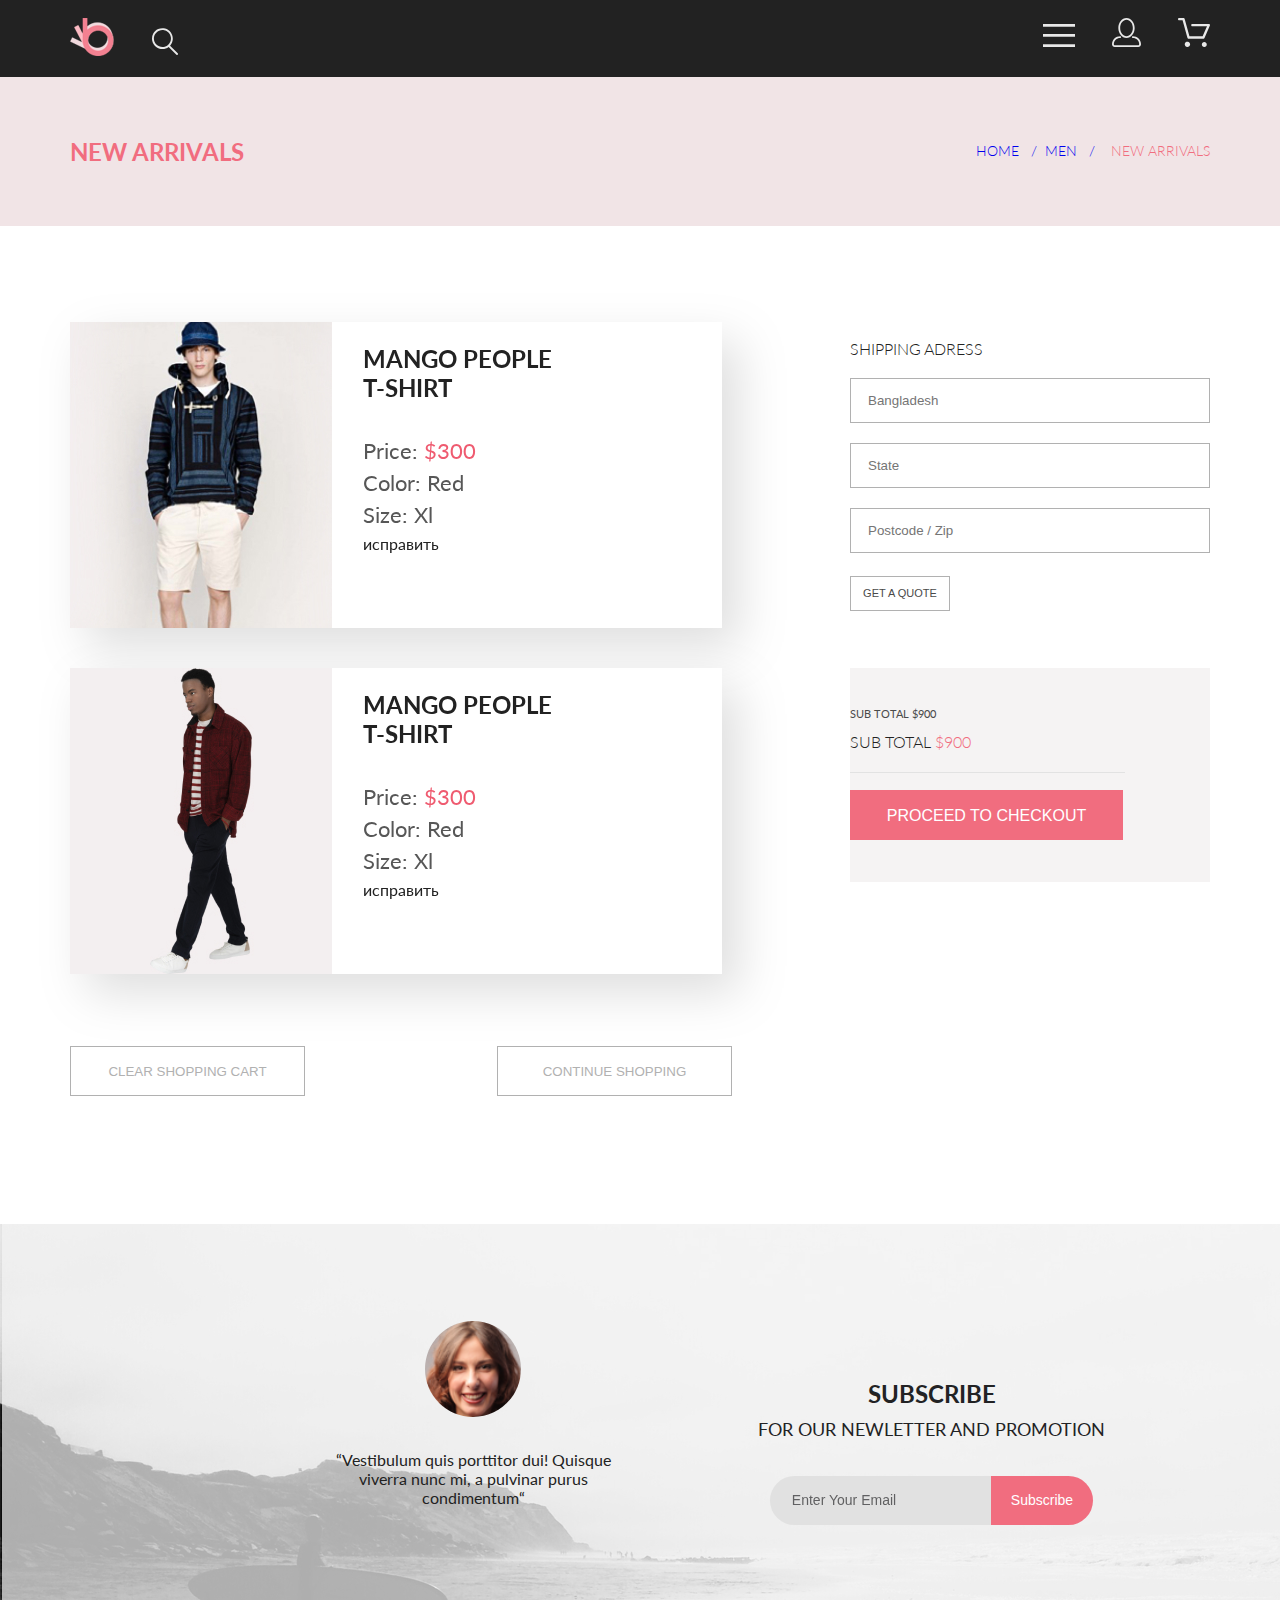
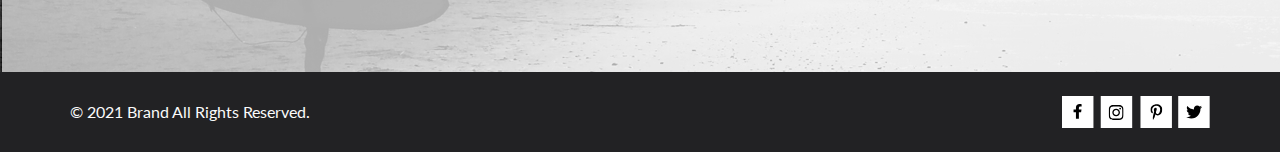
==== cart.html @ 198e51df "Shop" ====
<!DOCTYPE html>
<html lang="en">

<head>
    <meta charset="UTF-8">
    <meta http-equiv="X-UA-Compatible" content="IE=edge">
    <meta name="viewport" content="width=device-width, initial-scale=1.0">
    <link rel="stylesheet" href="css/style.css">
    <link rel="preconnect" href="https://fonts.googleapis.com">
    <link rel="preconnect" href="https://fonts.gstatic.com" crossorigin>
    <link href="https://fonts.googleapis.com/css2?family=Lato:ital,wght@0,300;0,400;0,700;0,900;1,400&display=swap"
        rel="stylesheet">
    <title>Cart</title>
</head>

<body>
    <header class="header ">
        <div class="header__wrap wrap">
            <div class="header__left">
                <a href="#" class="logo header__item"><img src="img/logo.svg" alt="logo"></a>
                <a href="#" class="search header__item"><img src="img/top_search.svg" alt="search"></a>
            </div>
            <div class="header__right">
                <a href="#" class="header__menu header__item"><img src="img/menu.svg" alt="menu"></a>
                <a href="#" class="header__contact header__item"><img src="img/contact.svg" alt="contact"></a>
                <a href="#" class="header__basket header__item"><img src="img/basket.svg" alt="basket"></a>
            </div>
        </div>
    </header>

    <section class="intro">
        <div class="wrap">
            <div class="intro__arrivals arrivals__wrap">
                <h2 class="arrivals__title">NEW ARRIVALS</h2>
                <ol class="breadcrumb">
                    <li class="breadcrumb__item"><a href="index.html">HOME &nbsp / &nbsp</a></li>
                    <li class="breadcrumb__item"><a href="https://yandex.ru/"> MEN &nbsp / &nbsp</a></li>
                    <li class="breadcrumb__item breadcrumb__active" aria-current="page"> &nbsp NEW ARRIVALS</li>
                </ol>
            </div>
        </div>
    </section>

    <section class="card wrap">
        <div class="card__area area">
            <div class="area__wares">
                <div class="area__wares_item">
                    <img src="img/card_img1.jpg" alt="card_img1" class="area__wares_img">
                    <div class="area__wares_content">
                        <h2 class="area__wares_heading">MANGO PEOPLE <br> T-SHIRT</h2>
                        <p class="area__wares_price area__wares_margin">Price: <span
                                class="wares__price_span">$300</span></p>
                        <p class="area__wares_color area__wares_margin">Color: Red</p>
                        <p class="area__wares_size area__wares_margin">Size: Xl</p>
                        <p class="area__wares_quantity area__wares_margin"></p> исправить
                    </div>
                </div>
                <div class="area__wares_item">
                    <img src="img/card_img2.jpg" alt="card_img2" class="area__wares_img">
                    <div class="area__wares_content">
                        <h2 class="area__wares_heading">MANGO PEOPLE <br> T-SHIRT</h2>
                        <p class="area__wares_price area__wares_margin">Price: <span
                                class="wares__price_span">$300</span></p>
                        <p class="area__wares_color area__wares_margin">Color: Red</p>
                        <p class="area__wares_size area__wares_margin">Size: Xl</p>
                        <p class="area__wares_quantity area__wares_margin"></p> исправить
                    </div>
                </div>
            </div>
            <div class="area__execution">

                <div class="area__execution_form">
                    <h2 class="area__execution_buyer">SHIPPING ADRESS</h2>
                    <form action="#">
                        <div class="form__country form__page_cart">
                            <input type="text" class="forms" placeholder="Bangladesh"><br>
                        </div>
                        <div class="form__state form__page_cart">
                            <input type="text" class="forms" placeholder="State"><br>
                        </div>
                        <div class="form__postcode form__page_cart">
                            <input type="text" class="forms" placeholder="Postcode / Zip"><br>
                        </div>
                        <button type="submit" class="form__get">GET A QUOTE</button>
                    </form>
                </div>

                <div class="checkout">
                    <p class="checkout__sub">SUB TOTAL <span class="sub__total">$900</span></p>
                    <p class="checkout__grand">SUB TOTAL <span class="grand__total">$900</span></p>
                    <hr class="checkout__hr">
                    <button class="proceed">PROCEED TO CHECKOUT</button>
                </div>


            </div>
        </div>
        <div class="card__btn">
            <button class="card__btn_clear">CLEAR SHOPPING CART</button>
            <button class="card__btn_continue">CONTINUE SHOPPING</button>
        </div>
    </section>



    <section class="subscribe">
        <div class="subscribe__wrap">
            <div class="wrap">
                <div class="subscribe__block">
                    <div class="subscribe__block__left">
                        <img src="img/subscribe__img.svg" alt="subscribe__img" class="subscribe__block__img">
                        <p class="subscribe__text">“Vestibulum quis porttitor dui! Quisque<br>viverra nunc mi, a
                            pulvinar purus<br> condimentum“</p>
                    </div>
                    <div class="subscribe__block_right">
                        <h3 class="subscribe__title"><span class="subscribe__span_title">SUBSCRIBE</span><br><span
                                class="subscribe__span_text">FOR OUR NEWLETTER AND PROMOTION</span></h3>
                        <form action="#" class="subscribe__form">
                            <input class="subscribe__field" type="email" minlength="6" placeholder="Enter Your Email"
                                required>
                            <input class="subscribe-btn" type="submit" value="Subscribe">
                        </form>
                    </div>
                </div>
            </div>
        </div>
    </section>

    <footer class="footer">
        <div class="footer__wrap">
            <div class="wrap">
                <div class="footer__block">
                    <div class="footer__left">
                        <p class="footer__copirate">&copy; 2021 Brand All Rights Reserved.</p>
                    </div>
                    <div class="footer__right">
                        <a href="https://www.facebook.com/" class="facebook footer__right_element">
                            <img src="img/footer_socials_1.svg" alt="facebook">
                        </a>
                        <a href="https://www.instagram.com/" class="instagram footer__right_element">
                            <img src="img/footer_socials_2.svg" alt="instagram">
                        </a>
                        <a href="https://www.pinterest.ru/" class="pinterest footer__right_element">
                            <img src="img/footer_socials_3.svg" alt="pinterest">
                        </a>
                        <a href="https://twitter.com/" class="twitter footer__right_element">
                            <img src="img/footer_socials_4.svg" alt="twitter">
                        </a>
                    </div>
                </div>
            </div>
        </div>
    </footer>
</body>

</html>
---- css/style.css ----
* {
  margin: 0;
  padding: 0;
  border: 0;
  box-sizing: border-box;
}

a {
  font-family: "lato";
  text-decoration: none;
  cursor: pointer;
}

a:hover {
  transform: scale(1.1);
  transition: 0.3s;
}

ol, ul {
  list-style-type: none;
}

button, input, textarea {
  line-height: normal;
  text-transform: none;
  cursor: pointer;
}

.fas, input, svg {
  cursor: pointer;
}

input:focus-within {
  outline: none;
}

details > summary {
  list-style: none;
}

summary, input {
  border: 0;
  outline: none;
}

summary:hover {
  transition: 0.3s;
  cursor: pointer;
}

body {
  margin: 0 auto;
  font-family: "Lato", sans-serif;
  color: #222222;
}

h1, h2, h3 {
  margin: 0;
  font-family: "lato";
}

p {
  font-family: "lato";
}

a {
  font-family: "lato";
}

.wrap {
  width: 1140px;
  margin: 0 auto;
}

.header {
  background-color: #222222;
}

.header__wrap {
  display: flex;
  justify-content: space-between;
  padding: 18px 0;
}

.logo {
  margin-right: 33px;
}

.header__menu {
  margin-right: 33px;
}

.header__contact {
  margin-right: 33px;
}

.advantage {
  padding: 105px 0;
  background-color: #222224;
}

.advantage__wrap {
  display: flex;
  justify-content: space-between;
  text-align: center;
}

.advantage__element {
  width: 360px;
  height: 136px;
  color: #FBFBFB;
  display: flex;
  flex-direction: column;
  justify-content: space-between;
}

.advantage__img {
  height: 33px;
}

.advantage__img_gear {
  height: 40px;
}

.advantage__heading {
  font-size: 19.96px;
  line-height: 24px;
}

.advantage__text {
  font-weight: 300;
  font-size: 13.972px;
  line-height: 17px;
}

.subscribe__wrap {
  height: 448px;
  background-image: url(../img/subscribe.jpg);
  background-size: cover;
}

.subscribe__block {
  display: flex;
  justify-content: space-between;
  justify-content: flex-end;
  text-align: center;
}

.subscribe__block__left {
  margin-top: 97px;
  width: 360px;
  height: 225px;
}

.subscribe__block__img {
  margin-bottom: 30px;
}

.subscribe__text {
  margin: 0;
}

.subscribe__block_right {
  margin-top: 150px;
  width: 557px;
  color: #222224;
}

.subscribe__title {
  margin-bottom: 32px;
}

.subscribe__span_title {
  font-weight: bold;
  font-size: 24px;
  line-height: 40px;
  margin: 0;
  text-transform: uppercase;
}

.subscribe__span_text {
  font-weight: normal;
  font-size: 18px;
  line-height: 30px;
  text-transform: uppercase;
}

.subscribe__form {
  height: 49px;
  display: flex;
  justify-content: center;
}

.subscribe__field {
  padding: 0 22px;
  background-color: #E1E1E1;
  border: none;
  border-top-left-radius: 28px;
  border-bottom-left-radius: 28px;
}

.subscribe__field::placeholder {
  font-size: 14px;
  line-height: 17px;
  color: #222224;
  opacity: 0.67;
}

.subscribe-btn {
  padding: 0 20px;
  background-color: #F16D7F;
  border: none;
  border-top-right-radius: 28px;
  border-bottom-right-radius: 28px;
  font-size: 14px;
  line-height: 17px;
  color: #FFFFFF;
}

.footer__wrap {
  width: 100%;
  background-color: #222224;
}

.footer__block {
  height: 80px;
  display: flex;
  justify-content: space-between;
}

.footer__left {
  justify-content: flex-end;
}

.footer__copirate {
  margin: 30px 0;
  font-size: 16px;
  line-height: 19px;
  color: #FBFBFB;
}

.footer__right {
  display: flex;
  justify-content: space-between;
  width: 148px;
}

.footer__right_element {
  margin: 24px 0;
}

.intro {
  background-color: #F1E4E6;
}
.intro__wrap {
  background-image: url(../img/intro_img.png);
  background-repeat: no-repeat;
  background-position: -225px bottom;
  height: 764px;
  display: flex;
  align-items: center;
  justify-content: flex-end;
}
.intro__title {
  width: 421px;
  height: 100px;
  margin-right: 51px;
  padding-left: 16px;
  text-transform: uppercase;
  border-left: 12px solid #F16D7F;
  font-size: 32px;
  line-height: 38px;
}
.intro__title_big {
  font-weight: 900;
  font-size: 48px;
  line-height: 58px;
}
.intro__title_smol {
  font-weight: bold;
}
.intro__title_pink {
  font-weight: bold;
  color: #F16D7F;
}

.arrivals__wrap {
  display: flex;
  justify-content: space-between;
}

.arrivals__title {
  margin: 60px 0;
  font-size: 24px;
  line-height: 29px;
  color: #F16D7F;
}

.breadcrumb {
  margin: 65px 0;
  display: flex;
}
.breadcrumb__item {
  text-decoration: none;
  font-weight: 300;
  font-size: 14px;
  line-height: 17px;
  color: #636363;
}
.breadcrumb__active {
  cursor: pointer;
  color: #F16D7F;
}

.categories__wrap {
  margin-top: 65px;
  display: flex;
  justify-content: space-between;
  flex-wrap: wrap;
  margin-bottom: 100px;
  text-transform: uppercase;
}

.categories__item {
  width: 360px;
  height: 260px;
  background-color: #F8F8F8;
  display: flex;
  justify-content: center;
  align-items: center;
  text-align: center;
  flex-direction: column;
}
.categories__item_text {
  font-weight: normal;
  font-size: 16px;
  line-height: 19px;
  color: #FFFFFF;
  text-transform: uppercase;
}
.categories__item_women {
  background-image: url(../img/cat_women.jpg);
}
.categories__item_men {
  background-image: url(../img/cat_men.jpg);
}
.categories__item_kids {
  background-image: url(../img/cat_kids.jpg);
}
.categories__item_accs {
  width: 100%;
  height: 180px;
  margin-top: 30px;
  background-image: url(../img/cat_accs.jpg);
}

.categories__decor {
  font-weight: bold;
  font-size: 24px;
  line-height: 29px;
  color: #F16D7F;
}

.products__title {
  margin-top: 25px;
  margin-bottom: 13px;
  margin-left: 18px;
  text-align: center;
  font-size: 30px;
  line-height: 36px;
}

.products__description {
  margin-top: 6px;
  margin-bottom: 48px;
  text-align: center;
  font-size: 14px;
  line-height: 17px;
  color: #9F9F9F;
}

.products__list {
  display: flex;
  justify-content: space-between;
  flex-wrap: wrap;
  padding-left: 0;
}

.product {
  width: 360px;
  height: 580px;
  list-style-type: none;
  background-color: #F8F8F8;
  margin-bottom: 30px;
}
.product__title {
  margin-top: 25px;
  margin-left: 17px;
  margin-right: 17px;
  font-size: 13px;
  line-height: 16px;
  color: #000000;
  text-transform: uppercase;
}
.product__text {
  margin-top: 13px;
  margin-left: 17px;
  margin-right: 17px;
  font-weight: 300;
  font-size: 14px;
  line-height: 17px;
  color: #5D5D5D;
}
.product__price {
  margin-top: 18px;
  margin-left: 17px;
  margin-right: 17px;
  font-size: 16px;
  line-height: 19px;
  color: #F16D7F;
}
.product__link {
  width: 225px;
  font-size: 16px;
  line-height: 19px;
  color: #F26376;
  border: solid #F26376;
  padding: 15px 40px;
  margin-top: 13px;
  margin-left: auto;
  margin-right: auto;
  margin-bottom: 95px;
  display: flex;
  text-align: center;
}

.products__filters {
  width: 690px;
  margin-top: 50px;
  margin-bottom: 65px;
  display: flex;
  justify-content: space-between;
}

.filter__btn {
  font-weight: 600;
  font-size: 14px;
  line-height: 17px;
  color: #000000;
}

.filter__nav {
  display: flex;
  font-size: 14px;
  line-height: 17px;
  color: #6F6E6E;
}

.filter__nav_btn {
  margin-right: 28px;
}

.products__paginations {
  display: flex;
  justify-content: center;
  margin: 30px auto 96px;
}

.products__pagination {
  width: 285px;
  padding: 15px;
  text-align: center;
  border: 1px solid #EBEBEB;
  border-radius: 2px;
}

.product__slider {
  margin-bottom: 100px;
}

.bg__slide {
  width: 100%;
  height: 777px;
  background-color: #F7F7F7;
}

.slider {
  display: flex;
}

.button__left {
  color: #000000;
  position: absolute;
  left: 0px;
}

.button__left:hover {
  color: #F16D7F;
}

.slider__img {
  display: flex;
  margin: auto;
}

.button__right {
  color: #000000;
  position: absolute;
  right: 0px;
  transform: rotate(180deg);
}

.button__right:hover {
  color: #F16D7F;
}

.pagination__arrow_left {
  text-decoration: none;
}

.pagination__arrow_right {
  text-decoration: none;
}

.pagination__item {
  padding: 6px;
  text-align: center;
  text-decoration: none;
}

.page__product_products {
  margin-bottom: 128px;
}

.product__info {
  position: relative;
  top: -35px;
  width: 1140px;
  margin: 0 auto;
  display: flex;
  flex-direction: column;
  align-items: center;
  background-color: #FFFFFF;
  border: 1px solid #EAEAEA;
}

.collection {
  margin-top: 65px;
  font-weight: 300;
  font-size: 14px;
  line-height: 17px;
  color: #F16D7F;
  margin-bottom: 12px;
}

.collection__hr {
  width: 63px;
  height: 3px;
  color: #F16D7F;
}

.product__name {
  margin-top: 12px;
  font-weight: 300;
  font-size: 18px;
  line-height: 22px;
  color: #4D4D4D;
  margin-bottom: 48px;
}

.product__focus_description {
  width: 555px;
}

.product__description {
  font-weight: 300;
  font-size: 14px;
  line-height: 17px;
  text-align: center;
  color: #5E5E5E;
  margin-bottom: 32px;
}

.product__focus_price {
  font-weight: 300;
  font-size: 24px;
  line-height: 29px;
  color: #EF5B70;
  margin-bottom: 126px;
}

.focus__price_hr {
  width: 642px;
  height: 1px;
  color: #EAEAEA;
  margin-bottom: 65px;
}

.product__filter_nav {
  display: flex;
  margin-bottom: 48px;
}

.card {
  margin-top: 96px;
}

.card__area {
  display: flex;
  justify-content: space-between;
}

.area__wares_item {
  width: 652px;
  height: 306px;
  margin-bottom: 40px;
  background-color: #FFFFFF;
  filter: drop-shadow(17px 19px 24px rgba(0, 0, 0, 0.13));
  display: flex;
}

.area__wares_img {
  width: 262px;
  height: 306px;
  margin-right: 31px;
}

.area__wares_heading {
  font-size: 24px;
  line-height: 29px;
  color: #222222;
  padding-top: 22px;
  margin-bottom: 36px;
}

.area__wares_margin {
  margin: 6px 0 6px;
}

.area__wares_price {
  font-size: 22px;
  line-height: 26px;
  color: #575757;
}

.wares__price_span {
  font-size: 22px;
  line-height: 26px;
  color: #EF5B70;
}

.area__wares_color {
  font-size: 22px;
  line-height: 26px;
  color: #575757;
}

.area__wares_size {
  font-size: 22px;
  line-height: 26px;
  color: #575757;
}

.area__execution_buyer {
  margin-top: 17px;
  width: 360px;
  font-style: normal;
  font-weight: 300;
  font-size: 16px;
  line-height: 19px;
  color: #222222;
}

.area__execution_buyer {
  margin-bottom: 20px;
}

.form__page_cart {
  width: 360px;
  height: 45px;
  display: flex;
  align-items: center;
  border: 1px solid #B1B1B1;
  margin-bottom: 20px;
  padding-left: 17px;
}

.form__postcode {
  margin-bottom: 23px;
}

.form__get {
  width: 100px;
  height: 35px;
  display: flex;
  justify-content: center;
  align-items: center;
  background-color: #FFFFFF;
  border: 1px solid #B1B1B1;
  margin-bottom: 57px;
  font-weight: 300;
  font-size: 11px;
  line-height: 13px;
  color: #4A4A4A;
}

.checkout {
  width: 360px;
  height: 214px;
  background-color: #F5F3F3;
  padding-top: 39px;
  padding-right: 34px;
}

.checkout__sub {
  font-size: 11px;
  line-height: 13px;
  color: #4A4A4A;
  margin-bottom: 12px;
}

.checkout__grand {
  font-weight: 300;
  font-size: 16px;
  line-height: 19px;
  color: #222222;
  margin-right: 3px;
  margin-bottom: 21px;
}

.grand__total {
  font-size: 16px;
  line-height: 19px;
  color: #F16D7F;
}

.checkout__hr {
  background-color: #E2E2E2;
  width: 275px;
  height: 1px;
  margin-bottom: 17px;
}

.proceed {
  width: 273px;
  height: 50px;
  display: flex;
  justify-content: center;
  align-items: center;
  font-weight: 300;
  font-size: 16px;
  line-height: 19px;
  color: #FFFFFF;
  background-color: #F16D7F;
}

.card__btn {
  margin-top: 32px;
  margin-bottom: 128px;
  display: flex;
}

.card__btn_clear {
  display: flex;
  justify-content: center;
  align-items: center;
  width: 235px;
  height: 50px;
  color: #B1B1B1;
  background-color: #FFFFFF;
  border: 1px solid #B1B1B1;
}

.card__btn_continue {
  margin-left: 192px;
  display: flex;
  justify-content: center;
  align-items: center;
  width: 235px;
  height: 50px;
  color: #B1B1B1;
  background-color: #FFFFFF;
  border: 1px solid #B1B1B1;
}/*# sourceMappingURL=style.css.map */
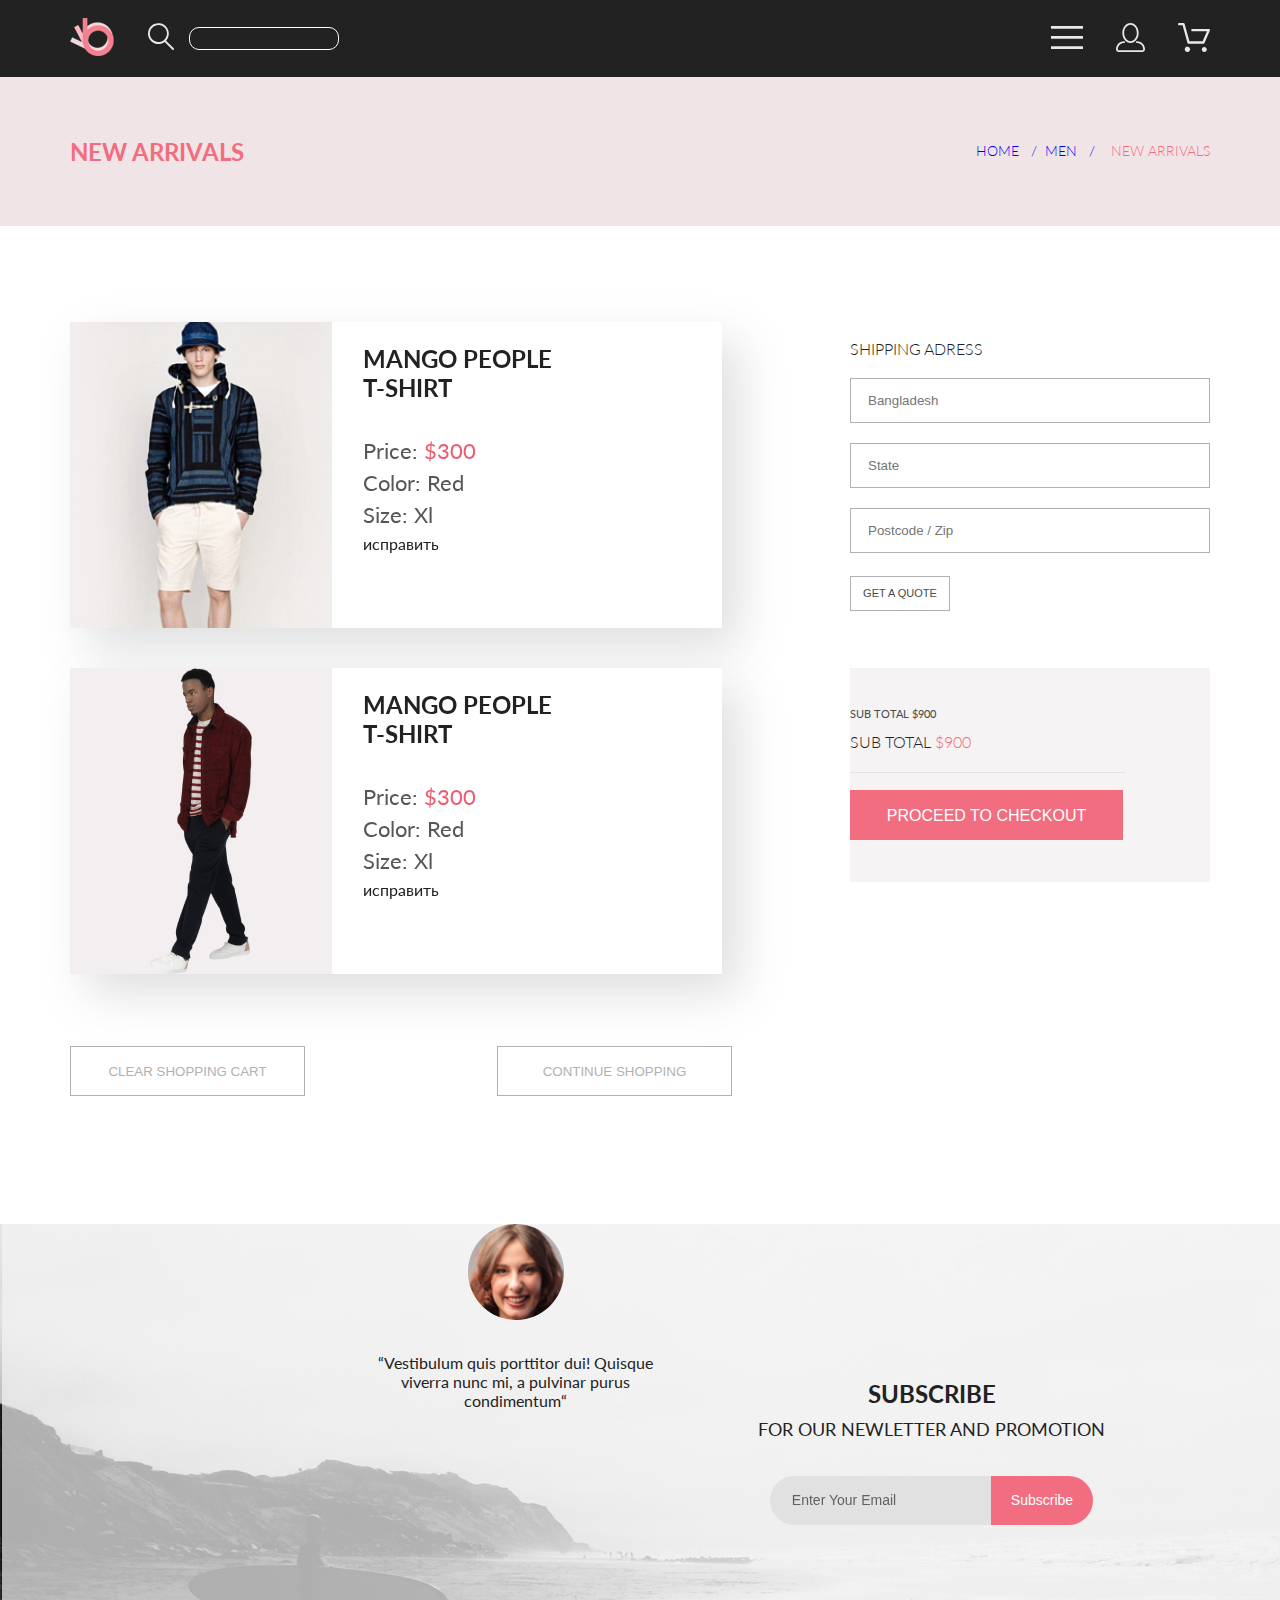
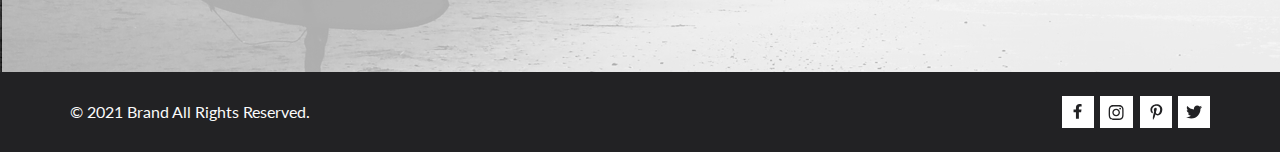
==== commit 6aa34f2f: "Add files via upload" ====
--- a/cart.html
+++ b/cart.html
@@ -16,14 +16,52 @@
 <body>
     <header class="header ">
         <div class="header__wrap wrap">
-            <div class="header__left">
-                <a href="#" class="logo header__item"><img src="img/logo.svg" alt="logo"></a>
-                <a href="#" class="search header__item"><img src="img/top_search.svg" alt="search"></a>
-            </div>
-            <div class="header__right">
-                <a href="#" class="header__menu header__item"><img src="img/menu.svg" alt="menu"></a>
-                <a href="#" class="header__contact header__item"><img src="img/contact.svg" alt="contact"></a>
-                <a href="#" class="header__basket header__item"><img src="img/basket.svg" alt="basket"></a>
+            <!-- как вариант можно заменить на ul и переименовать в header__block -->
+            <div class="header__items">
+                <a href="index.html" class="logo header__item"><img src="img/logo.svg" alt="logo"></a>
+                <figure class="search">
+                    <form action="#" class="header__item">
+                        <label for="search-btn" class="search__btn">
+                            <svg width="27" height="28" viewBox="0 0 27 28" xmlns="http://www.w3.org/2000/svg">
+                                <path
+                                    d="M19.0596 17.6259C20.6713 15.8658 21.6282 13.6048 21.7698 11.2225C21.9113 8.84018 21.2288 6.48173 19.8369 4.54318C18.445 2.60463 16.4285 1.20404 14.126 0.576619C11.8234 -0.0508009 9.3751 0.13316 7.19217 1.09761C5.00923 2.06205 3.22463 3.74825 2.13804 5.87302C1.05145 7.9978 0.729054 10.4318 1.225 12.7661C1.72094 15.1005 3.00501 17.1932 4.86158 18.6927C6.71814 20.1922 9.03413 21.0072 11.4206 21.0009C13.673 21.004 15.8645 20.27 17.6606 18.9109L25.4086 26.7179C25.4941 26.807 25.5965 26.8781 25.7099 26.927C25.8232 26.9759 25.9452 27.0017 26.0686 27.0029C26.1923 27.0033 26.3148 26.9782 26.4283 26.9292C26.5419 26.8801 26.6441 26.8082 26.7286 26.7179C26.9025 26.537 26.9997 26.2958 26.9997 26.0449C26.9997 25.794 26.9025 25.5528 26.7286 25.3719L19.0596 17.6259ZM2.88662 10.5009C2.89946 8.81563 3.41094 7.17187 4.35659 5.77685C5.30224 4.38183 6.63972 3.29801 8.20044 2.662C9.76115 2.02599 11.4752 1.86627 13.1266 2.20298C14.7779 2.53969 16.2926 3.35775 17.4797 4.55404C18.6668 5.75033 19.4732 7.27129 19.7972 8.92519C20.1212 10.5791 19.9483 12.2919 19.3002 13.8476C18.6522 15.4034 17.5581 16.7325 16.1559 17.6674C14.7536 18.6023 13.1059 19.1011 11.4206 19.1009C9.14916 19.0901 6.97482 18.1784 5.37484 16.566C3.77486 14.9537 2.87998 12.7724 2.88662 10.5009Z"
+                                    fill="#E8E8E8" />
+                            </svg>
+                        </label>
+                        <input id="search-btn" type="search" class="search__input">
+                        <!-- не понимаю как стилизовать поле ввода (почему-то не получается задать стиль элементу так что бы он соответствовал размеру картинки не был больше либо меньше, у меня получается так что даже при убранных отступах поля лейбл, всё равно поле становится не ровно и либо слишком маленкой высоты либо слишком сильно раздувает поле header) -->
+                    </form>
+                </figure>
+            </div>
+            <div class="header__items">
+                <figure>
+
+                    <button class="header__menu header__item">
+
+                        <svg width="32" height="23" viewBox="0 0 32 23" fill="none" xmlns="http://www.w3.org/2000/svg">
+                            <path d="M0 23V20.31H32V23H0ZM0 12.76V10.07H32V12.76H0ZM0 2.69V0H32V2.69H0Z"
+                                fill="#E8E8E8" />
+                        </svg>
+
+                    </button>
+                    <!-- так же у меня не выходит корректный вид меню (если убрать комментарий вы увидите что происходит, почему-то появляется задний фон, у меня гдето в коде ошибка но я не могу понять где, причем если поменять button на div картинка становится нормальной, помогите разобраться пожалуйста) -->
+                </figure>
+                <figure>
+                    <svg width="29" height="29" viewBox="0 0 29 29" fill="none" xmlns="http://www.w3.org/2000/svg"
+                        class="header__contact header__item">
+                        <path
+                            d="M14.5 19.937C19 19.937 22.656 15.464 22.656 9.968C22.656 4.472 19 0 14.5 0C13.3631 0.0217413 12.2463 0.303398 11.2351 0.823397C10.2239 1.34339 9.34507 2.08794 8.66602 3C7.12663 4.99573 6.30819 7.45381 6.34399 9.974C6.34399 15.465 10 19.937 14.5 19.937ZM14.5 1.813C18 1.813 20.844 5.472 20.844 9.969C20.844 14.466 17.998 18.125 14.5 18.125C11.002 18.125 8.15603 14.465 8.15503 9.969C8.15403 5.473 11 1.813 14.5 1.813ZM20.844 18.125C20.6036 18.125 20.373 18.2205 20.203 18.3905C20.033 18.5605 19.9375 18.7911 19.9375 19.0315C19.9375 19.2719 20.033 19.5025 20.203 19.6725C20.373 19.8425 20.6036 19.938 20.844 19.938C22.526 19.9399 24.1386 20.6088 25.3279 21.7982C26.5172 22.9875 27.1861 24.6 27.188 26.282C27.1875 26.5221 27.0918 26.7523 26.922 26.9221C26.7522 27.0918 26.5221 27.1875 26.282 27.188H2.71997C2.47985 27.1875 2.24975 27.0918 2.07996 26.9221C1.91016 26.7523 1.81449 26.5221 1.81396 26.282C1.81608 24.6001 2.48517 22.9877 3.67444 21.7985C4.86371 20.6092 6.47608 19.9401 8.15796 19.938C8.39824 19.938 8.62868 19.8425 8.79858 19.6726C8.96849 19.5027 9.06396 19.2723 9.06396 19.032C9.06396 18.7917 8.96849 18.5613 8.79858 18.3914C8.62868 18.2215 8.39824 18.126 8.15796 18.126C5.99541 18.1279 3.92201 18.9875 2.39258 20.5164C0.863144 22.0453 0.00264777 24.1185 0 26.281C0.000794067 27.0019 0.287502 27.693 0.797241 28.2027C1.30698 28.7125 1.99811 28.9992 2.71899 29H26.282C27.0027 28.9989 27.6936 28.7121 28.2031 28.2024C28.7126 27.6927 28.9992 27.0017 29 26.281C28.9974 24.1187 28.1372 22.0457 26.6083 20.5168C25.0793 18.9878 23.0063 18.1276 20.844 18.125Z"
+                            fill="#E8E8E8" />
+                    </svg>
+                </figure>
+                <figure>
+                    <svg width="32" height="29" viewBox="0 0 32 29" fill="none" xmlns="http://www.w3.org/2000/svg"
+                        class="header__basket header__item">
+                        <path
+                            d="M26.2009 29C25.5532 28.9738 24.9415 28.6948 24.4972 28.2227C24.0529 27.7506 23.8114 27.1232 23.8245 26.475C23.8376 25.8269 24.1043 25.2097 24.5673 24.7559C25.0303 24.3022 25.6527 24.048 26.301 24.048C26.9493 24.048 27.5717 24.3022 28.0347 24.7559C28.4977 25.2097 28.7644 25.8269 28.7775 26.475C28.7906 27.1232 28.549 27.7506 28.1047 28.2227C27.6604 28.6948 27.0488 28.9738 26.401 29H26.2009ZM6.75293 26.32C6.75293 25.79 6.91011 25.2718 7.20459 24.8311C7.49907 24.3904 7.91764 24.0469 8.40735 23.844C8.89705 23.6412 9.43594 23.5881 9.95581 23.6915C10.4757 23.7949 10.9532 24.0502 11.328 24.425C11.7028 24.7998 11.9581 25.2773 12.0615 25.7972C12.1649 26.317 12.1118 26.8559 11.9089 27.3456C11.7061 27.8353 11.3626 28.2539 10.9219 28.5483C10.4812 28.8428 9.96304 29 9.43298 29C9.08087 29.0003 8.73212 28.9311 8.40674 28.7966C8.08136 28.662 7.78569 28.4646 7.53662 28.2158C7.28755 27.9669 7.09001 27.6713 6.9552 27.3461C6.82039 27.0208 6.75098 26.6721 6.75098 26.32H6.75293ZM10.553 20.686C10.2935 20.6868 10.0409 20.6024 9.83411 20.4457C9.62727 20.2891 9.47758 20.0689 9.40796 19.819L4.57495 2.36401H1.18201C0.868521 2.36401 0.567859 2.23947 0.346191 2.01781C0.124523 1.79614 0 1.49549 0 1.18201C0 0.868519 0.124523 0.567873 0.346191 0.346205C0.567859 0.124537 0.868521 5.81268e-06 1.18201 5.81268e-06H5.46301C5.7225 -0.00080736 5.97504 0.0837201 6.18176 0.240568C6.38848 0.397416 6.53784 0.617884 6.60693 0.868006L11.4399 18.323H24.6179L29.001 8.27501H14.401C14.2428 8.27961 14.0854 8.25242 13.9379 8.19507C13.7904 8.13771 13.6559 8.05134 13.5424 7.94108C13.4288 7.83082 13.3386 7.69891 13.277 7.55315C13.2154 7.40739 13.1836 7.25075 13.1836 7.0925C13.1836 6.93426 13.2154 6.77762 13.277 6.63186C13.3386 6.4861 13.4288 6.35419 13.5424 6.24393C13.6559 6.13367 13.7904 6.0473 13.9379 5.98994C14.0854 5.93259 14.2428 5.90541 14.401 5.91001H30.814C31.0097 5.90996 31.2022 5.95866 31.3744 6.05172C31.5465 6.14478 31.6928 6.27926 31.7999 6.44301C31.9078 6.60729 31.9734 6.79569 31.9908 6.99145C32.0083 7.18721 31.9771 7.38424 31.9 7.565L26.495 19.977C26.4026 20.1876 26.251 20.3668 26.0585 20.4927C25.866 20.6186 25.641 20.6858 25.411 20.686H10.553Z"
+                            fill="#E8E8E8" />
+                    </svg>
+                </figure>
             </div>
         </div>
     </header>
@@ -135,16 +173,28 @@
                     </div>
                     <div class="footer__right">
                         <a href="https://www.facebook.com/" class="facebook footer__right_element">
-                            <img src="img/footer_socials_1.svg" alt="facebook">
+                            <svg width="32" height="32" viewBox="0 0 32 32" xmlns="http://www.w3.org/2000/svg">
+                                <path
+                                    d="M19.0884 16.28L19.5069 13.616H16.8902V11.8873C16.8902 11.1585 17.2557 10.4481 18.4277 10.4481H19.6172V8.17997C19.6172 8.17997 18.5377 8 17.5056 8C15.3507 8 13.9422 9.27593 13.9422 11.5857V13.616H11.5469V16.28H13.9422V22.72H16.8902V16.28H19.0884Z" />
+                            </svg>
                         </a>
                         <a href="https://www.instagram.com/" class="instagram footer__right_element">
-                            <img src="img/footer_socials_2.svg" alt="instagram">
+                            <svg width="33" height="32" viewBox="0 0 33 32" xmlns="http://www.w3.org/2000/svg">
+                                <path
+                                    d="M16.139 12.6816C14.0238 12.6816 12.3177 14.3849 12.3177 16.4966C12.3177 18.6083 14.0238 20.3117 16.139 20.3117C18.2541 20.3117 19.9602 18.6083 19.9602 16.4966C19.9602 14.3849 18.2541 12.6816 16.139 12.6816ZM16.139 18.9769C14.7721 18.9769 13.6547 17.8646 13.6547 16.4966C13.6547 15.1287 14.7688 14.0164 16.139 14.0164C17.5092 14.0164 18.6233 15.1287 18.6233 16.4966C18.6233 17.8646 17.5058 18.9769 16.139 18.9769ZM21.0078 12.5255C21.0078 13.0203 20.6087 13.4154 20.1165 13.4154C19.621 13.4154 19.2252 13.0169 19.2252 12.5255C19.2252 12.0341 19.6243 11.6357 20.1165 11.6357C20.6087 11.6357 21.0078 12.0341 21.0078 12.5255ZM23.5386 13.4287C23.4821 12.2367 23.2094 11.1808 22.3347 10.3109C21.4634 9.44097 20.4058 9.1687 19.2119 9.10894C17.9814 9.03921 14.2932 9.03921 13.0627 9.10894C11.8721 9.16538 10.8145 9.43765 9.93987 10.3076C9.06522 11.1775 8.79584 12.2333 8.73597 13.4253C8.66613 14.6539 8.66613 18.3361 8.73597 19.5646C8.79251 20.7566 9.06522 21.8124 9.93987 22.6824C10.8145 23.5523 11.8688 23.8246 13.0627 23.8843C14.2932 23.9541 17.9814 23.9541 19.2119 23.8843C20.4058 23.8279 21.4634 23.5556 22.3347 22.6824C23.2061 21.8124 23.4788 20.7566 23.5386 19.5646C23.6085 18.3361 23.6085 14.6572 23.5386 13.4287ZM21.949 20.8828C21.6895 21.5335 21.1874 22.0349 20.5322 22.2972C19.5511 22.6857 17.2231 22.596 16.139 22.596C15.0548 22.596 12.7235 22.6824 11.7457 22.2972C11.0939 22.0382 10.5917 21.5369 10.329 20.8828C9.93987 19.9033 10.0297 17.5791 10.0297 16.4966C10.0297 15.4142 9.9432 13.0867 10.329 12.1105C10.5884 11.4597 11.0906 10.9583 11.7457 10.696C12.7268 10.3076 15.0548 10.3972 16.139 10.3972C17.2231 10.3972 19.5545 10.3109 20.5322 10.696C21.184 10.955 21.6862 11.4564 21.949 12.1105C22.3381 13.09 22.2483 15.4142 22.2483 16.4966C22.2483 17.5791 22.3381 19.9066 21.949 20.8828Z" />
+                            </svg>
                         </a>
                         <a href="https://www.pinterest.ru/" class="pinterest footer__right_element">
-                            <img src="img/footer_socials_3.svg" alt="pinterest">
+                            <svg width="32" height="32" viewBox="0 0 32 32" xmlns="http://www.w3.org/2000/svg">
+                                <path
+                                    d="M16.7403 8.20312C13.5556 8.20312 10.4082 10.3406 10.4082 13.8C10.4082 16 11.6374 17.25 12.3823 17.25C12.6896 17.25 12.8666 16.3875 12.8666 16.1438C12.8666 15.8531 12.1309 15.2344 12.1309 14.025C12.1309 11.5125 14.0305 9.73125 16.4889 9.73125C18.6027 9.73125 20.1671 10.9406 20.1671 13.1625C20.1671 14.8219 19.506 17.9344 17.3642 17.9344C16.5913 17.9344 15.9302 17.3719 15.9302 16.5656C15.9302 15.3844 16.7496 14.2406 16.7496 13.0219C16.7496 10.9531 13.835 11.3281 13.835 13.8281C13.835 14.3531 13.9002 14.9344 14.133 15.4125C13.7046 17.2688 12.8293 20.0344 12.8293 21.9469C12.8293 22.5375 12.9131 23.1188 12.969 23.7094C13.0745 23.8281 13.0218 23.8156 13.1832 23.7563C14.7476 21.6 14.6917 21.1781 15.3994 18.3562C15.7812 19.0875 16.7683 19.4812 17.5505 19.4812C20.8469 19.4812 22.3275 16.2469 22.3275 13.3313C22.3275 10.2281 19.6643 8.20312 16.7403 8.20312Z" />
+                            </svg>
                         </a>
                         <a href="https://twitter.com/" class="twitter footer__right_element">
-                            <img src="img/footer_socials_4.svg" alt="twitter">
+                            <svg width="32" height="32" viewBox="0 0 32 32" xmlns="http://www.w3.org/2000/svg">
+                                <path
+                                    d="M22.417 12.7405C22.427 12.8826 22.427 13.0248 22.427 13.1669C22.427 17.5019 19.1498 22.4969 13.1599 22.4969C11.3145 22.4969 9.60022 21.9588 8.1582 21.0248C8.4204 21.0552 8.67247 21.0654 8.94475 21.0654C10.4674 21.0654 11.8691 20.5476 12.9884 19.6644C11.5565 19.6339 10.3565 18.6898 9.94305 17.3903C10.1447 17.4207 10.3464 17.441 10.5582 17.441C10.8506 17.441 11.1431 17.4004 11.4153 17.3294C9.92291 17.0248 8.80355 15.705 8.80355 14.1111V14.0705C9.23715 14.3141 9.74139 14.4664 10.2758 14.4867C9.39849 13.8979 8.82373 12.8928 8.82373 11.7557C8.82373 11.1466 8.98504 10.5882 9.26741 10.1009C10.8708 12.0908 13.2809 13.3902 15.9833 13.5324C15.9329 13.2887 15.9027 13.035 15.9027 12.7811C15.9027 10.974 17.3548 9.50195 19.1598 9.50195C20.0976 9.50195 20.9446 9.89789 21.5396 10.5375C22.2757 10.3954 22.9816 10.1212 23.6068 9.74561C23.3648 10.507 22.8505 11.1466 22.1749 11.5527C22.8304 11.4817 23.4657 11.2989 24.0505 11.0451C23.6069 11.6948 23.0522 12.2735 22.417 12.7405Z" />
+                            </svg>
                         </a>
                     </div>
                 </div>
--- a/css/style.css
+++ b/css/style.css
@@ -68,7 +68,8 @@
 }
 
 .wrap {
-  width: 1140px;
+  width: 100%;
+  max-width: 1140px;
   margin: 0 auto;
 }
 
@@ -88,10 +89,34 @@
 
 .header__menu {
   margin-right: 33px;
+  background-color: #222222;
 }
 
 .header__contact {
   margin-right: 33px;
+}
+
+.header__items {
+  display: flex;
+  text-align: center;
+  align-items: center;
+}
+
+.search {
+  position: relative;
+}
+
+.search__input {
+  margin-top: 4px;
+  margin-left: 15px;
+  padding: 3px;
+  max-height: 29px;
+  max-width: 150px;
+  color: white;
+  background-color: #222222;
+  position: absolute;
+  border: 1px solid white;
+  border-radius: 10px;
 }
 
 .advantage {
@@ -146,7 +171,7 @@
   text-align: center;
 }
 
-.subscribe__block__left {
+.subscribe__block_left {
   margin-top: 97px;
   width: 360px;
   height: 225px;
@@ -216,6 +241,10 @@
   line-height: 17px;
   color: #FFFFFF;
 }
+.subscribe-btn:hover {
+  background-color: #E1E1E1;
+  color: #F16D7F;
+}
 
 .footer__wrap {
   width: 100%;
@@ -247,6 +276,13 @@
 
 .footer__right_element {
   margin: 24px 0;
+  background-color: #fff;
+  fill: #222224;
+}
+
+.footer__right_element:hover {
+  background-color: #F16D7F;
+  fill: #fff;
 }
 
 .intro {
@@ -392,9 +428,37 @@
   list-style-type: none;
   background-color: #F8F8F8;
   margin-bottom: 30px;
+  position: relative;
+}
+.product__pic {
+  margin-bottom: 25px;
+}
+.product__add {
+  top: 0;
+  width: 360px;
+  height: 420px;
+  opacity: 0;
+  background-color: #3a3939;
+  position: absolute;
+}
+.product__add_txt {
+  color: #FFFFFF;
+  border: 1px solid #FFFFFF;
+  padding: 14px;
+  display: flex;
+  margin: 0 auto;
+  margin-top: 170px;
+  text-align: center;
+  justify-content: center;
+  align-items: center;
+  width: 140px;
+  font-size: 14px;
+  line-height: 17px;
+}
+.product__add:hover {
+  opacity: 0.75;
 }
 .product__title {
-  margin-top: 25px;
   margin-left: 17px;
   margin-right: 17px;
   font-size: 13px;
@@ -406,13 +470,13 @@
   margin-top: 13px;
   margin-left: 17px;
   margin-right: 17px;
-  font-weight: 300;
-  font-size: 14px;
-  line-height: 17px;
-  color: #5D5D5D;
+  margin-bottom: 18px;
+  font-weight: 300;
+  font-size: 14px;
+  line-height: 17px;
+  color: #000000;
 }
 .product__price {
-  margin-top: 18px;
   margin-left: 17px;
   margin-right: 17px;
   font-size: 16px;
@@ -433,6 +497,10 @@
   display: flex;
   text-align: center;
 }
+.product__link:hover {
+  color: white;
+  background-color: #F26376;
+}
 
 .products__filters {
   width: 690px;
@@ -552,7 +620,6 @@
   color: #F16D7F;
   margin-bottom: 12px;
 }
-
 .collection__hr {
   width: 63px;
   height: 3px;
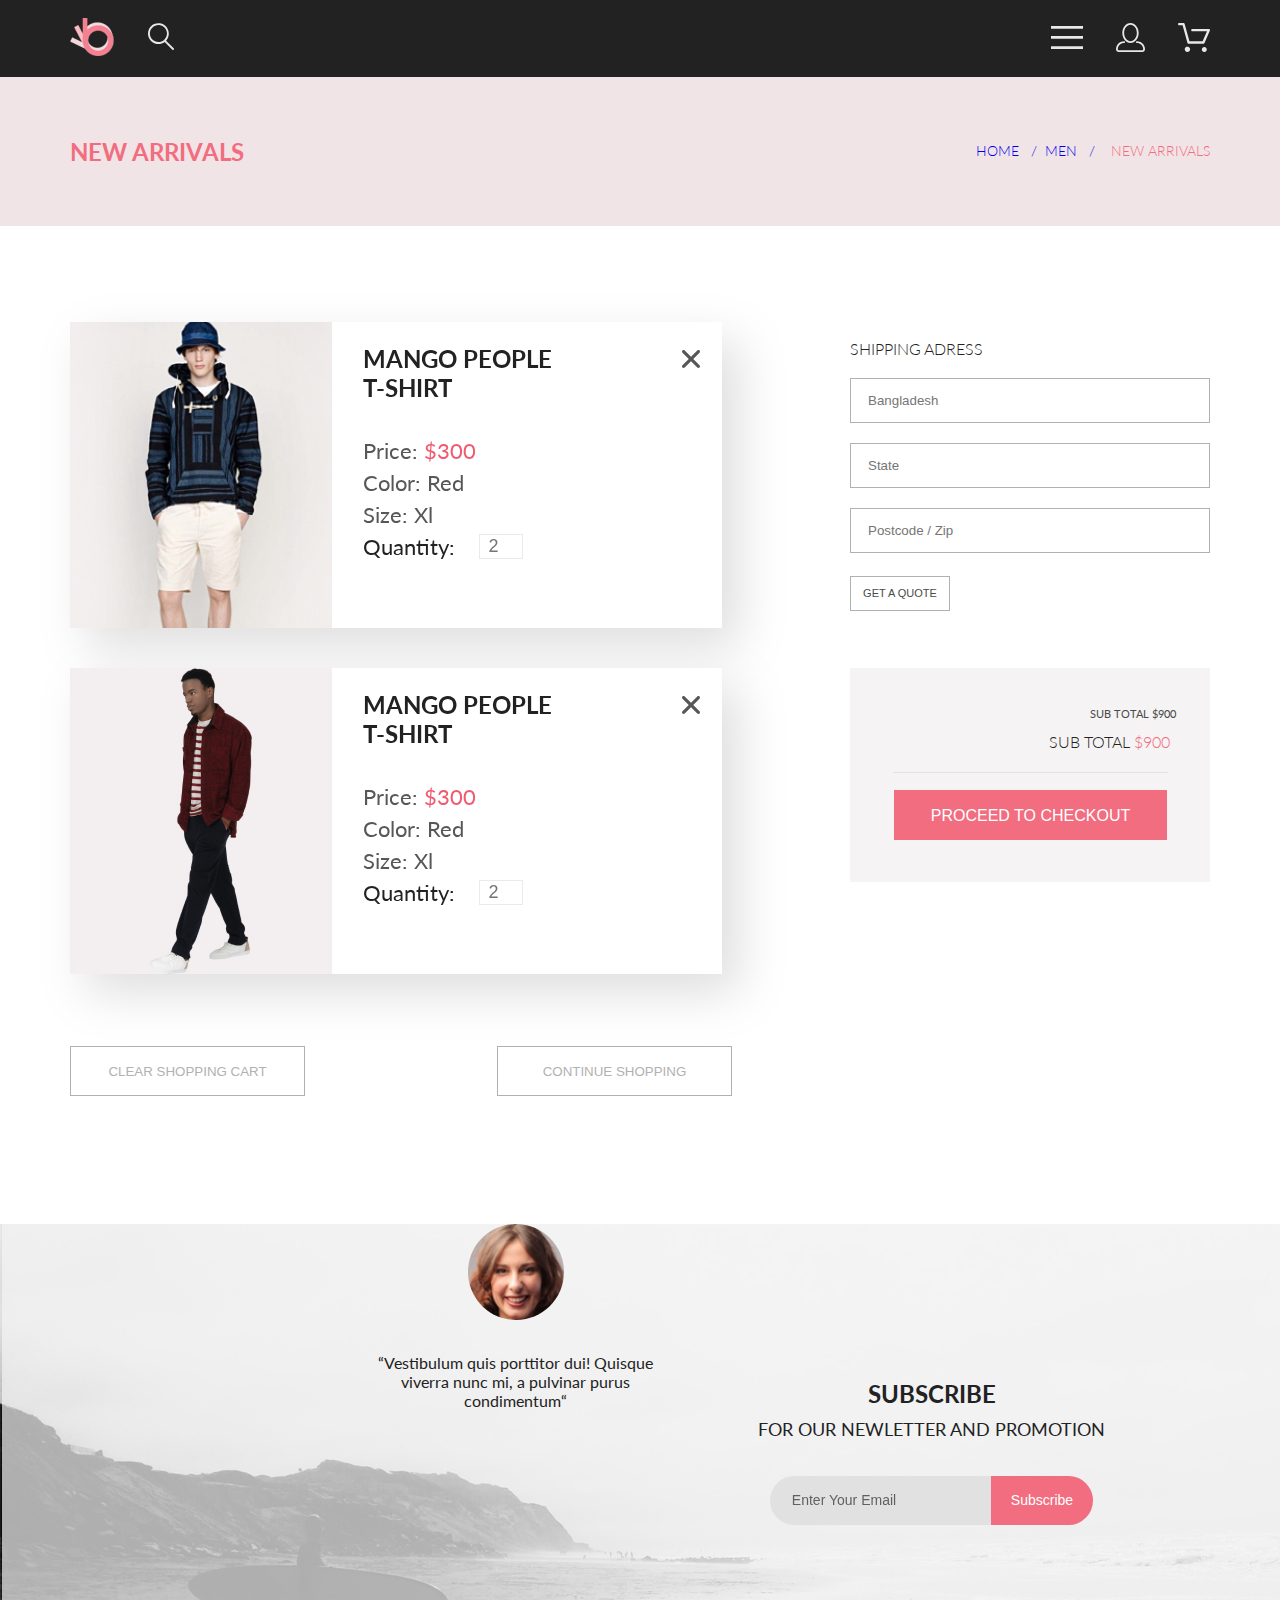
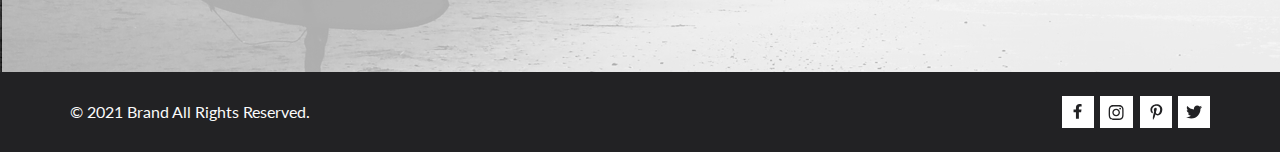
==== commit 2718ad4b: "Домашнее задание №4" ====
--- a/cart.html
+++ b/cart.html
@@ -5,7 +5,7 @@
     <meta charset="UTF-8">
     <meta http-equiv="X-UA-Compatible" content="IE=edge">
     <meta name="viewport" content="width=device-width, initial-scale=1.0">
-    <link rel="stylesheet" href="css/style.css">
+    <link rel="stylesheet" href="scss/style.css">
     <link rel="preconnect" href="https://fonts.googleapis.com">
     <link rel="preconnect" href="https://fonts.gstatic.com" crossorigin>
     <link href="https://fonts.googleapis.com/css2?family=Lato:ital,wght@0,300;0,400;0,700;0,900;1,400&display=swap"
@@ -90,8 +90,19 @@
                                 class="wares__price_span">$300</span></p>
                         <p class="area__wares_color area__wares_margin">Color: Red</p>
                         <p class="area__wares_size area__wares_margin">Size: Xl</p>
-                        <p class="area__wares_quantity area__wares_margin"></p> исправить
-                    </div>
+                        <div class="area__wares_quantity area__wares_margin">
+                            <p class="">Quantity:</p>
+                            <input type="number" class="area__wares_number" id="wares_number" name="tentacles" min="0"
+                                max="100" placeholder="2">
+                        </div>
+                    </div>
+                    <button class="area__wares_close"><svg width="18" height="18" viewBox="0 0 18 18" fill="none"
+                            xmlns="http://www.w3.org/2000/svg">
+                            <path
+                                d="M11.2453 9L17.5302 2.71516C17.8285 2.41741 17.9962 2.01336 17.9966 1.59191C17.997 1.17045 17.8299 0.76611 17.5322 0.467833C17.2344 0.169555 16.8304 0.00177586 16.4089 0.00140366C15.9875 0.00103146 15.5831 0.168097 15.2848 0.465848L9 6.75069L2.71516 0.465848C2.41688 0.167571 2.01233 0 1.5905 0C1.16868 0 0.764125 0.167571 0.465848 0.465848C0.167571 0.764125 0 1.16868 0 1.5905C0 2.01233 0.167571 2.41688 0.465848 2.71516L6.75069 9L0.465848 15.2848C0.167571 15.5831 0 15.9877 0 16.4095C0 16.8313 0.167571 17.2359 0.465848 17.5342C0.764125 17.8324 1.16868 18 1.5905 18C2.01233 18 2.41688 17.8324 2.71516 17.5342L9 11.2493L15.2848 17.5342C15.5831 17.8324 15.9877 18 16.4095 18C16.8313 18 17.2359 17.8324 17.5342 17.5342C17.8324 17.2359 18 16.8313 18 16.4095C18 15.9877 17.8324 15.5831 17.5342 15.2848L11.2453 9Z"
+                                fill="#575757" />
+                        </svg>
+                    </button>
                 </div>
                 <div class="area__wares_item">
                     <img src="img/card_img2.jpg" alt="card_img2" class="area__wares_img">
@@ -100,9 +111,22 @@
                         <p class="area__wares_price area__wares_margin">Price: <span
                                 class="wares__price_span">$300</span></p>
                         <p class="area__wares_color area__wares_margin">Color: Red</p>
+                        <div class="area__wares_size"></div>
                         <p class="area__wares_size area__wares_margin">Size: Xl</p>
-                        <p class="area__wares_quantity area__wares_margin"></p> исправить
-                    </div>
+                        <div class="area__wares_quantity area__wares_margin">
+                            <p class="">Quantity:</p>
+                            <input type="number" class="area__wares_number" id="wares_number" name="tentacles" min="0"
+                                max="100" placeholder="2">
+                        </div>
+                    </div>
+                    <button class="area__wares_close"><svg width="18" height="18" viewBox="0 0 18 18" fill="none"
+                            xmlns="http://www.w3.org/2000/svg">
+                            <path
+                                d="M11.2453 9L17.5302 2.71516C17.8285 2.41741 17.9962 2.01336 17.9966 1.59191C17.997 1.17045 17.8299 0.76611 17.5322 0.467833C17.2344 0.169555 16.8304 0.00177586 16.4089 0.00140366C15.9875 0.00103146 15.5831 0.168097 15.2848 0.465848L9 6.75069L2.71516 0.465848C2.41688 0.167571 2.01233 0 1.5905 0C1.16868 0 0.764125 0.167571 0.465848 0.465848C0.167571 0.764125 0 1.16868 0 1.5905C0 2.01233 0.167571 2.41688 0.465848 2.71516L6.75069 9L0.465848 15.2848C0.167571 15.5831 0 15.9877 0 16.4095C0 16.8313 0.167571 17.2359 0.465848 17.5342C0.764125 17.8324 1.16868 18 1.5905 18C2.01233 18 2.41688 17.8324 2.71516 17.5342L9 11.2493L15.2848 17.5342C15.5831 17.8324 15.9877 18 16.4095 18C16.8313 18 17.2359 17.8324 17.5342 17.5342C17.8324 17.2359 18 16.8313 18 16.4095C18 15.9877 17.8324 15.5831 17.5342 15.2848L11.2453 9Z"
+                                fill="#575757" />
+                        </svg>
+                    </button>
+
                 </div>
             </div>
             <div class="area__execution">
@@ -124,10 +148,10 @@
                 </div>
 
                 <div class="checkout">
-                    <p class="checkout__sub">SUB TOTAL <span class="sub__total">$900</span></p>
-                    <p class="checkout__grand">SUB TOTAL <span class="grand__total">$900</span></p>
-                    <hr class="checkout__hr">
-                    <button class="proceed">PROCEED TO CHECKOUT</button>
+                    <p class="checkout__sub checkout__right">SUB TOTAL <span class="sub__total">$900</span></p>
+                    <p class="checkout__grand checkout__right">SUB TOTAL <span class="grand__total">$900</span></p>
+                    <hr class="checkout__hr checkout__right">
+                    <button class="proceed checkout__right">PROCEED TO CHECKOUT</button>
                 </div>
 
 
--- a/scss/style.css
+++ b/scss/style.css
@@ -0,0 +1,829 @@
+* {
+  margin: 0;
+  padding: 0;
+  border: 0;
+  box-sizing: border-box; }
+
+a {
+  font-family: 'lato';
+  text-decoration: none;
+  cursor: pointer; }
+
+a:hover {
+  transform: scale(1.1);
+  transition: 0.3s; }
+
+ol, ul {
+  list-style-type: none; }
+
+button, input, textarea {
+  line-height: normal;
+  text-transform: none;
+  cursor: pointer; }
+
+.fas, input, svg {
+  cursor: pointer; }
+
+input:focus-within {
+  outline: none; }
+
+details > summary {
+  list-style: none; }
+
+summary, input {
+  border: 0;
+  outline: none; }
+
+summary:hover {
+  transition: 0.3s;
+  cursor: pointer; }
+
+body {
+  margin: 0 auto;
+  font-family: "Lato", sans-serif;
+  color: #222222; }
+
+h1, h2, h3 {
+  margin: 0;
+  font-family: 'lato'; }
+
+p {
+  font-family: 'lato'; }
+
+a {
+  font-family: 'lato'; }
+
+.wrap {
+  width: 100%;
+  max-width: 1140px;
+  margin: 0 auto; }
+
+.header {
+  background-color: #222222; }
+
+.header__wrap {
+  display: flex;
+  justify-content: space-between;
+  padding: 18px 0; }
+
+.logo {
+  margin-right: 33px; }
+
+.header__menu {
+  margin-right: 33px;
+  background-color: #222222; }
+
+.header__contact {
+  margin-right: 33px; }
+
+.header__items {
+  display: flex;
+  text-align: center;
+  align-items: center; }
+
+.search {
+  position: relative; }
+
+.search__input {
+  margin-top: 4px;
+  margin-left: 15px;
+  padding: 3px;
+  max-height: 29px;
+  max-width: 150px;
+  color: white;
+  background-color: #222222;
+  position: absolute;
+  border: 1px solid white;
+  border-radius: 10px;
+  opacity: 0; }
+
+.advantage {
+  padding: 105px 0;
+  background-color: #222224; }
+
+.advantage__wrap {
+  display: flex;
+  justify-content: space-between;
+  text-align: center; }
+
+.advantage__element {
+  width: 360px;
+  height: 136px;
+  color: #FBFBFB;
+  display: flex;
+  flex-direction: column;
+  justify-content: space-between; }
+
+.advantage__img {
+  height: 33px; }
+
+.advantage__img_gear {
+  height: 40px; }
+
+.advantage__heading {
+  font-size: 19.96px;
+  line-height: 24px; }
+
+.advantage__text {
+  font-weight: 300;
+  font-size: 13.972px;
+  line-height: 17px; }
+
+.subscribe__wrap {
+  height: 448px;
+  background-image: url(../img/subscribe.jpg);
+  background-size: cover; }
+
+.subscribe__block {
+  display: flex;
+  justify-content: space-between;
+  justify-content: flex-end;
+  text-align: center; }
+
+.subscribe__block_left {
+  margin-top: 97px;
+  width: 360px;
+  height: 225px; }
+
+.subscribe__block__img {
+  margin-bottom: 30px; }
+
+.subscribe__text {
+  margin: 0; }
+
+.subscribe__block_right {
+  margin-top: 150px;
+  width: 557px;
+  color: #222224; }
+
+.subscribe__title {
+  margin-bottom: 32px; }
+
+.subscribe__span_title {
+  font-weight: bold;
+  font-size: 24px;
+  line-height: 40px;
+  margin: 0;
+  text-transform: uppercase; }
+
+.subscribe__span_text {
+  font-weight: normal;
+  font-size: 18px;
+  line-height: 30px;
+  text-transform: uppercase; }
+
+.subscribe__form {
+  height: 49px;
+  display: flex;
+  justify-content: center; }
+
+.subscribe__field {
+  padding: 0 22px;
+  background-color: #E1E1E1;
+  border: none;
+  border-top-left-radius: 28px;
+  border-bottom-left-radius: 28px; }
+
+.subscribe__field::placeholder {
+  font-size: 14px;
+  line-height: 17px;
+  color: #222224;
+  opacity: 0.67; }
+
+.subscribe-btn {
+  padding: 0 20px;
+  background-color: #F16D7F;
+  border: none;
+  border-top-right-radius: 28px;
+  border-bottom-right-radius: 28px;
+  font-size: 14px;
+  line-height: 17px;
+  color: #FFFFFF; }
+  .subscribe-btn:hover {
+    background-color: #E1E1E1;
+    color: #F16D7F; }
+
+.footer__wrap {
+  width: 100%;
+  background-color: #222224; }
+
+.footer__block {
+  height: 80px;
+  display: flex;
+  justify-content: space-between; }
+
+.footer__left {
+  justify-content: flex-end; }
+
+.footer__copirate {
+  margin: 30px 0;
+  font-size: 16px;
+  line-height: 19px;
+  color: #FBFBFB; }
+
+.footer__right {
+  display: flex;
+  justify-content: space-between;
+  width: 148px; }
+
+.footer__right_element {
+  margin: 24px 0;
+  background-color: #fff;
+  fill: #222224; }
+
+.footer__right_element:hover {
+  background-color: #F16D7F;
+  fill: #fff; }
+
+.intro {
+  background-color: #F1E4E6; }
+  .intro__wrap {
+    background-image: url(../img/intro_img.png);
+    background-repeat: no-repeat;
+    background-position: -225px bottom;
+    height: 764px;
+    display: flex;
+    align-items: center;
+    justify-content: flex-end; }
+  .intro__title {
+    width: 421px;
+    height: 100px;
+    margin-right: 51px;
+    padding-left: 16px;
+    text-transform: uppercase;
+    border-left: 12px solid #F16D7F;
+    font-size: 32px;
+    line-height: 38px; }
+    .intro__title_big {
+      font-weight: 900;
+      font-size: 48px;
+      line-height: 58px; }
+    .intro__title_smol {
+      font-weight: bold; }
+    .intro__title_pink {
+      font-weight: bold;
+      color: #F16D7F; }
+
+.arrivals__wrap {
+  display: flex;
+  justify-content: space-between; }
+
+.arrivals__title {
+  margin: 60px 0;
+  font-size: 24px;
+  line-height: 29px;
+  color: #F16D7F; }
+
+.breadcrumb {
+  margin: 65px 0;
+  display: flex; }
+  .breadcrumb__item {
+    text-decoration: none;
+    font-weight: 300;
+    font-size: 14px;
+    line-height: 17px;
+    color: #636363; }
+  .breadcrumb__active {
+    cursor: pointer;
+    color: #F16D7F; }
+
+.categories__wrap {
+  margin-top: 65px;
+  display: flex;
+  justify-content: space-between;
+  flex-wrap: wrap;
+  margin-bottom: 100px;
+  text-transform: uppercase; }
+
+.categories__item {
+  width: 360px;
+  height: 260px;
+  background-color: #F8F8F8;
+  display: flex;
+  justify-content: center;
+  align-items: center;
+  text-align: center;
+  flex-direction: column; }
+  .categories__item_text {
+    font-weight: normal;
+    font-size: 16px;
+    line-height: 19px;
+    color: #FFFFFF;
+    text-transform: uppercase; }
+  .categories__item_women {
+    background-image: url(../img/cat_women.jpg); }
+  .categories__item_men {
+    background-image: url(../img/cat_men.jpg); }
+  .categories__item_kids {
+    background-image: url(../img/cat_kids.jpg); }
+  .categories__item_accs {
+    width: 100%;
+    height: 180px;
+    margin-top: 30px;
+    background-image: url(../img/cat_accs.jpg); }
+
+.categories__decor {
+  font-weight: bold;
+  font-size: 24px;
+  line-height: 29px;
+  color: #F16D7F; }
+
+.products__title {
+  margin-top: 25px;
+  margin-bottom: 13px;
+  margin-left: 18px;
+  text-align: center;
+  font-size: 30px;
+  line-height: 36px; }
+
+.products__description {
+  margin-top: 6px;
+  margin-bottom: 48px;
+  text-align: center;
+  font-size: 14px;
+  line-height: 17px;
+  color: #9F9F9F; }
+
+.products__list {
+  display: flex;
+  justify-content: space-between;
+  flex-wrap: wrap;
+  padding-left: 0; }
+
+.product {
+  width: 360px;
+  height: 580px;
+  list-style-type: none;
+  background-color: #F8F8F8;
+  margin-bottom: 30px;
+  position: relative; }
+  .product__pic {
+    margin-bottom: 25px; }
+  .product__add {
+    top: 0;
+    width: 360px;
+    height: 420px;
+    opacity: 0;
+    background-color: #3a3939;
+    position: absolute; }
+  .product__add_txt {
+    color: #FFFFFF;
+    border: 1px solid #FFFFFF;
+    padding: 14px;
+    display: flex;
+    margin: 0 auto;
+    margin-top: 170px;
+    text-align: center;
+    justify-content: center;
+    align-items: center;
+    width: 140px;
+    font-size: 14px;
+    line-height: 17px; }
+  .product__add:hover {
+    opacity: 0.75; }
+  .product__title {
+    margin-left: 17px;
+    margin-right: 17px;
+    font-size: 13px;
+    line-height: 16px;
+    color: #000000;
+    text-transform: uppercase; }
+  .product__text {
+    margin-top: 13px;
+    margin-left: 17px;
+    margin-right: 17px;
+    margin-bottom: 18px;
+    font-weight: 300;
+    font-size: 14px;
+    line-height: 17px;
+    color: #000000; }
+  .product__price {
+    margin-left: 17px;
+    margin-right: 17px;
+    font-size: 16px;
+    line-height: 19px;
+    color: #F16D7F; }
+  .product__link {
+    width: 225px;
+    font-size: 16px;
+    line-height: 19px;
+    color: #F26376;
+    border: solid #F26376;
+    padding: 15px 40px;
+    margin-top: 13px;
+    margin-left: auto;
+    margin-right: auto;
+    margin-bottom: 95px;
+    display: flex;
+    text-align: center; }
+    .product__link:hover {
+      color: white;
+      background-color: #F26376; }
+
+.products__filters {
+  width: 690px;
+  margin-top: 50px;
+  margin-bottom: 65px;
+  display: flex;
+  justify-content: space-between; }
+
+.filter__btn {
+  font-weight: 600;
+  font-size: 14px;
+  line-height: 17px;
+  color: #000000; }
+
+.filter__nav {
+  display: flex;
+  font-size: 14px;
+  line-height: 17px;
+  color: #6F6E6E; }
+
+.filter__nav_btn {
+  margin-right: 28px; }
+
+.products__paginations {
+  display: flex;
+  justify-content: center;
+  margin: 30px auto 96px; }
+
+.products__pagination {
+  width: 285px;
+  padding: 15px;
+  text-align: center;
+  border: 1px solid #EBEBEB;
+  border-radius: 2px; }
+
+.product__slider {
+  margin-bottom: 100px; }
+
+.bg__slide {
+  width: 100%;
+  height: 777px;
+  background-color: #F7F7F7; }
+
+.slider {
+  display: flex; }
+
+.button__left {
+  color: #000000;
+  position: absolute;
+  left: 0px; }
+
+.button__left:hover {
+  color: #F16D7F; }
+
+.slider__img {
+  display: flex;
+  margin: auto; }
+
+.button__right {
+  color: #000000;
+  position: absolute;
+  right: 0px;
+  transform: rotate(180deg); }
+
+.button__right:hover {
+  color: #F16D7F; }
+
+.pagination__arrow_left {
+  text-decoration: none; }
+
+.pagination__arrow_right {
+  text-decoration: none; }
+
+.pagination__item {
+  padding: 6px;
+  text-align: center;
+  text-decoration: none; }
+
+.page__product_products {
+  margin-bottom: 128px; }
+
+.product__info {
+  position: relative;
+  top: -35px;
+  width: 1140px;
+  margin: 0 auto;
+  display: flex;
+  flex-direction: column;
+  align-items: center;
+  background-color: #FFFFFF;
+  border: 1px solid #EAEAEA; }
+
+.collection {
+  margin-top: 65px;
+  font-weight: 300;
+  font-size: 14px;
+  line-height: 17px;
+  color: #F16D7F;
+  margin-bottom: 12px; }
+  .collection__hr {
+    margin-top: 65px;
+    width: 63px;
+    height: 3px;
+    background-color: #F16D7F; }
+
+.product__name {
+  margin-top: 12px;
+  font-weight: 300;
+  font-size: 18px;
+  line-height: 22px;
+  color: #4D4D4D;
+  margin-bottom: 48px; }
+
+.product__focus_description {
+  width: 555px; }
+
+.product__description {
+  font-weight: 300;
+  font-size: 14px;
+  line-height: 17px;
+  text-align: center;
+  color: #5E5E5E;
+  margin-bottom: 32px; }
+
+.product__focus_price {
+  font-weight: 300;
+  font-size: 24px;
+  line-height: 29px;
+  color: #F16D7F;
+  margin-bottom: 126px; }
+
+.focus__price_hr {
+  width: 642px;
+  height: 1px;
+  background-color: #F16D7F;
+  margin-bottom: 65px; }
+
+.product__filter_nav {
+  display: flex;
+  margin-bottom: 48px; }
+
+.card {
+  margin-top: 96px; }
+
+.card__area {
+  display: flex;
+  justify-content: space-between; }
+
+.area__wares_content {
+  position: relative; }
+
+.area__wares_close {
+  position: absolute;
+  top: 28px;
+  right: 22px;
+  background-color: #FFFFFF; }
+
+.area__wares_item {
+  width: 652px;
+  height: 306px;
+  margin-bottom: 40px;
+  background-color: #FFFFFF;
+  filter: drop-shadow(17px 19px 24px rgba(0, 0, 0, 0.13));
+  display: flex; }
+
+.area__wares_img {
+  width: 262px;
+  height: 306px;
+  margin-right: 31px; }
+
+.area__wares_heading {
+  font-size: 24px;
+  line-height: 29px;
+  color: #222222;
+  padding-top: 22px;
+  margin-bottom: 36px; }
+
+.area__wares_margin {
+  margin: 6px 0 6px; }
+
+.area__wares_price {
+  font-size: 22px;
+  line-height: 26px;
+  color: #575757; }
+
+.wares__price_span {
+  font-size: 22px;
+  line-height: 26px;
+  color: #EF5B70; }
+
+.area__wares_color {
+  font-size: 22px;
+  line-height: 26px;
+  color: #575757; }
+
+.area__wares_size {
+  font-size: 22px;
+  line-height: 26px;
+  color: #575757; }
+
+.area__wares_quantity {
+  display: flex;
+  font-size: 22px;
+  line-height: 26px; }
+
+.area__wares_number {
+  width: 44px;
+  height: 25px;
+  margin-left: 24px;
+  border: 1px solid #EAEAEA;
+  text-align: center;
+  align-items: center;
+  font-size: 18px;
+  line-height: 22px;
+  color: #656565; }
+
+.area__execution_buyer {
+  margin-top: 17px;
+  width: 360px;
+  font-style: normal;
+  font-weight: 300;
+  font-size: 16px;
+  line-height: 19px;
+  color: #222222; }
+
+.area__execution_buyer {
+  margin-bottom: 20px; }
+
+.form__page_cart {
+  width: 360px;
+  height: 45px;
+  display: flex;
+  align-items: center;
+  border: 1px solid #B1B1B1;
+  margin-bottom: 20px;
+  padding-left: 17px; }
+
+.form__postcode {
+  margin-bottom: 23px; }
+
+.form__get {
+  width: 100px;
+  height: 35px;
+  display: flex;
+  justify-content: center;
+  align-items: center;
+  background-color: #FFFFFF;
+  border: 1px solid #B1B1B1;
+  margin-bottom: 57px;
+  font-weight: 300;
+  font-size: 11px;
+  line-height: 13px;
+  color: #4A4A4A; }
+
+.checkout {
+  width: 360px;
+  height: 214px;
+  background-color: #F5F3F3;
+  position: relative; }
+
+.checkout__sub {
+  font-size: 11px;
+  line-height: 13px;
+  color: #4A4A4A;
+  top: 39px;
+  right: 34px; }
+
+.checkout__grand {
+  font-weight: 300;
+  font-size: 16px;
+  line-height: 19px;
+  color: #222222;
+  margin-right: 3px;
+  top: 64px;
+  right: 37px; }
+
+.grand__total {
+  font-size: 16px;
+  line-height: 19px;
+  color: #F16D7F; }
+
+.checkout__hr {
+  background-color: #E2E2E2;
+  width: 275px;
+  height: 1px;
+  top: 104px;
+  right: 42px; }
+
+.proceed {
+  width: 273px;
+  height: 50px;
+  display: flex;
+  justify-content: center;
+  align-items: center;
+  font-weight: 300;
+  font-size: 16px;
+  line-height: 19px;
+  color: #FFFFFF;
+  background-color: #F16D7F;
+  top: 122px;
+  right: 43px; }
+
+.checkout__right {
+  position: absolute; }
+
+.card__btn {
+  margin-top: 32px;
+  margin-bottom: 128px;
+  display: flex; }
+
+.card__btn_clear {
+  display: flex;
+  justify-content: center;
+  align-items: center;
+  width: 235px;
+  height: 50px;
+  color: #B1B1B1;
+  background-color: #FFFFFF;
+  border: 1px solid #B1B1B1; }
+
+.card__btn_continue {
+  margin-left: 192px;
+  display: flex;
+  justify-content: center;
+  align-items: center;
+  width: 235px;
+  height: 50px;
+  color: #B1B1B1;
+  background-color: #FFFFFF;
+  border: 1px solid #B1B1B1; }
+
+.registration {
+  margin-top: 64px; }
+
+.registration__field {
+  display: flex;
+  justify-content: space-between; }
+
+.registration__field_left {
+  width: 360px; }
+
+.registration__field_fcs {
+  display: flex;
+  flex-direction: column;
+  gap: 20px; }
+
+.registration__field_text {
+  font-weight: 300;
+  font-size: 16px;
+  line-height: 19px;
+  color: #222222; }
+
+.registration__field_inpet {
+  width: 360px;
+  height: 45px;
+  border: 1px solid #A4A4A4;
+  padding: 13px 17px; }
+
+.registration__field_radio {
+  display: flex;
+  margin-top: 33px;
+  gap: 10px; }
+
+.registration__field_gender {
+  width: 17px;
+  height: 17px; }
+
+.registration__field_male {
+  font-weight: 300;
+  font-size: 11px;
+  line-height: 13px;
+  color: #000000; }
+
+.registration__field_mail {
+  margin: 0;
+  margin-top: 33px;
+  display: flex;
+  flex-direction: column;
+  gap: 20px; }
+
+.registration__field_translucent {
+  font-weight: 300;
+  font-size: 13px;
+  line-height: 16px;
+  color: #B1B1B1;
+  margin-bottom: 33px; }
+
+.registration__field_right {
+  width: 652px; }
+
+.registration__field_header {
+  margin-bottom: 22px; }
+
+.registration__field_text {
+  margin-bottom: 22px; }
+
+.registration__field_items {
+  display: flex;
+  flex-direction: column;
+  gap: 16px; }
+
+.loyality__text {
+  font-weight: 300;
+  font-size: 24px;
+  line-height: 29px;
+  color: #000000; }
+
+/*# sourceMappingURL=style.css.map */
